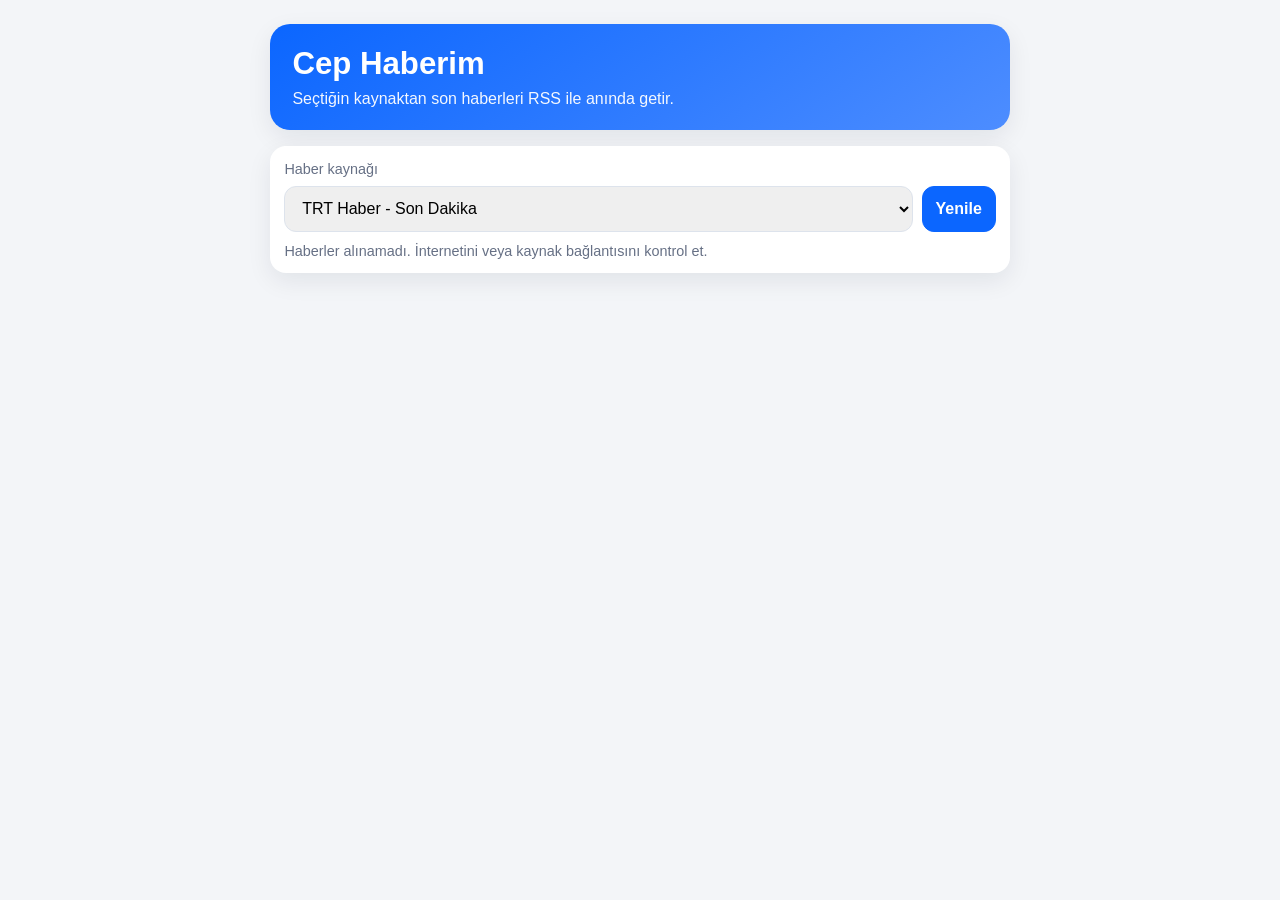
==== index.html @ c07b975d "Tek dosyada calisabilen Cep Haberim surumu ekle" ====
<!doctype html>
<html lang="tr">
  <head>
    <meta charset="UTF-8" />
    <meta name="viewport" content="width=device-width, initial-scale=1.0" />
    <title>Cep Haberim</title>
    <link rel="stylesheet" href="styles.css" />
  </head>
  <body>
    <main class="app-shell">
      <header class="hero">
        <h1>Cep Haberim</h1>
        <p>Seçtiğin kaynaktan son haberleri RSS ile anında getir.</p>
      </header>

      <section class="controls" aria-label="Kaynak seçimi">
        <label for="sourceSelect">Haber kaynağı</label>
        <div class="control-row">
          <select id="sourceSelect"></select>
          <button id="refreshBtn" type="button">Yenile</button>
        </div>
        <p id="statusText" class="status">Kaynak seç ve haberleri yükle.</p>
      </section>

      <section>
        <ul id="newsList" class="news-list" aria-live="polite"></ul>
      </section>
    </main>

    <template id="newsCardTemplate">
      <li class="news-card">
        <a class="news-link" target="_blank" rel="noopener noreferrer">
          <h2 class="news-title"></h2>
          <p class="news-summary"></p>
          <div class="news-meta">
            <span class="news-date"></span>
            <span class="news-source"></span>
          </div>
        </a>
      </li>
    </template>

    <script src="app.js" defer></script>
  </body>
</html>
---- styles.css ----
:root {
  color-scheme: light;
  --bg: #f3f5f8;
  --surface: #ffffff;
  --accent: #0b66ff;
  --accent-dark: #004fcc;
  --text: #1a1f2c;
  --muted: #667085;
  --border: #dde3ec;
  --shadow: 0 8px 24px rgba(12, 24, 48, 0.08);
}

* {
  box-sizing: border-box;
}

body {
  margin: 0;
  min-height: 100vh;
  font-family: "Inter", "Segoe UI", Roboto, Arial, sans-serif;
  background: var(--bg);
  color: var(--text);
}

.app-shell {
  max-width: 780px;
  margin: 0 auto;
  padding: 1rem 0.9rem 2rem;
}

.hero {
  background: linear-gradient(145deg, #0b66ff, #4d8dff);
  color: #fff;
  border-radius: 20px;
  padding: 1.2rem;
  box-shadow: var(--shadow);
}

.hero h1 {
  margin: 0;
  font-size: 1.7rem;
}

.hero p {
  margin: 0.45rem 0 0;
  opacity: 0.95;
}

.controls {
  margin-top: 1rem;
  background: var(--surface);
  border-radius: 16px;
  padding: 0.9rem;
  box-shadow: var(--shadow);
}

.controls label {
  font-size: 0.9rem;
  color: var(--muted);
}

.control-row {
  margin-top: 0.45rem;
  display: grid;
  grid-template-columns: 1fr auto;
  gap: 0.55rem;
}

select,
button {
  border: 1px solid var(--border);
  border-radius: 12px;
  padding: 0.8rem;
  font-size: 1rem;
}

button {
  background: var(--accent);
  color: #fff;
  border: 1px solid var(--accent);
  cursor: pointer;
  font-weight: 600;
}

button:hover,
button:focus-visible {
  background: var(--accent-dark);
}

.status {
  margin: 0.65rem 0 0;
  font-size: 0.9rem;
  color: var(--muted);
}

.news-list {
  list-style: none;
  padding: 0;
  margin: 1rem 0 0;
  display: grid;
  gap: 0.75rem;
}

.news-card {
  background: var(--surface);
  border-radius: 16px;
  box-shadow: var(--shadow);
  overflow: hidden;
}

.news-link {
  display: block;
  text-decoration: none;
  color: inherit;
  padding: 0.95rem;
}

.news-title {
  margin: 0;
  font-size: 1.05rem;
  line-height: 1.35;
}

.news-summary {
  margin: 0.55rem 0 0;
  color: var(--muted);
  line-height: 1.5;
}

.news-meta {
  margin-top: 0.75rem;
  display: flex;
  justify-content: space-between;
  gap: 0.7rem;
  color: #67768b;
  font-size: 0.82rem;
}

@media (min-width: 768px) {
  .app-shell {
    padding: 1.5rem 1.25rem 2.5rem;
  }

  .hero {
    padding: 1.4rem;
  }

  .hero h1 {
    font-size: 1.95rem;
  }
}
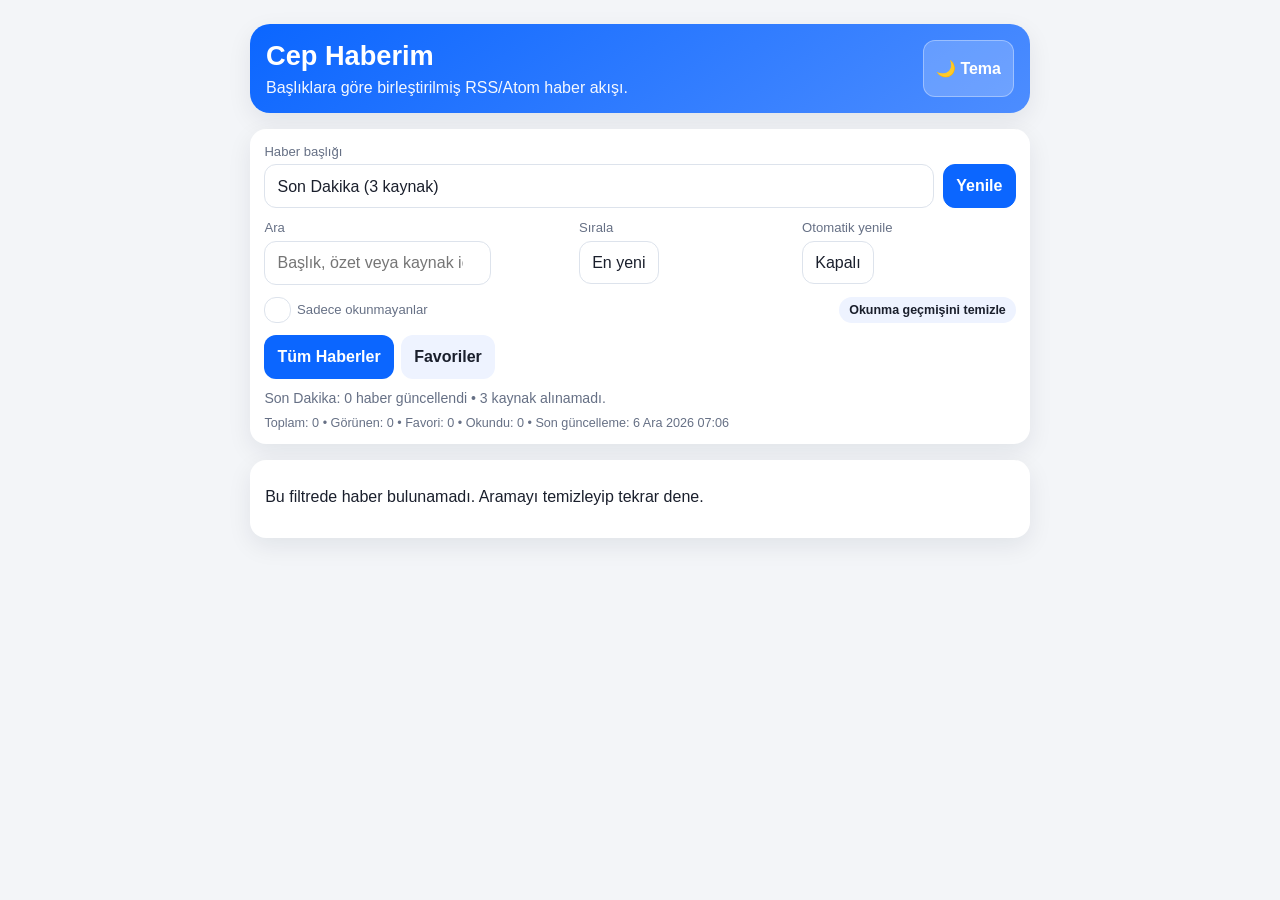
==== commit a086c970: "Rebuild app with stronger feed reliability and cleaner mobile UX" ====
--- a/index.html
+++ b/index.html
@@ -2,24 +2,65 @@
 <html lang="tr">
   <head>
     <meta charset="UTF-8" />
-    <meta name="viewport" content="width=device-width, initial-scale=1.0" />
+    <meta name="viewport" content="width=device-width, initial-scale=1.0, viewport-fit=cover" />
     <title>Cep Haberim</title>
+    <meta name="apple-mobile-web-app-capable" content="yes" />
+    <meta name="apple-mobile-web-app-status-bar-style" content="default" />
+    <meta name="theme-color" content="#0b66ff" />
     <link rel="stylesheet" href="styles.css" />
   </head>
   <body>
     <main class="app-shell">
       <header class="hero">
-        <h1>Cep Haberim</h1>
-        <p>Seçtiğin kaynaktan son haberleri RSS ile anında getir.</p>
+        <div>
+          <h1>Cep Haberim</h1>
+          <p>Başlıklara göre birleştirilmiş RSS/Atom haber akışı.</p>
+        </div>
+        <button id="themeBtn" type="button" class="ghost-btn">🌙 Tema</button>
       </header>
 
-      <section class="controls" aria-label="Kaynak seçimi">
-        <label for="sourceSelect">Haber kaynağı</label>
+      <section class="controls" aria-label="Haber filtreleri">
+        <label for="sourceSelect">Haber başlığı</label>
         <div class="control-row">
           <select id="sourceSelect"></select>
           <button id="refreshBtn" type="button">Yenile</button>
         </div>
-        <p id="statusText" class="status">Kaynak seç ve haberleri yükle.</p>
+
+        <div class="control-grid">
+          <div>
+            <label for="searchInput">Ara</label>
+            <input id="searchInput" type="search" placeholder="Başlık, özet veya kaynak içinde ara..." />
+          </div>
+          <div>
+            <label for="sortSelect">Sırala</label>
+            <select id="sortSelect">
+              <option value="newest">En yeni</option>
+              <option value="oldest">En eski</option>
+            </select>
+          </div>
+          <div>
+            <label for="autoRefreshSelect">Otomatik yenile</label>
+            <select id="autoRefreshSelect">
+              <option value="0">Kapalı</option>
+              <option value="60">1 dk</option>
+              <option value="180">3 dk</option>
+              <option value="300">5 dk</option>
+            </select>
+          </div>
+        </div>
+
+        <div class="check-row">
+          <label class="check-item"><input id="unreadOnlyCheck" type="checkbox" /> Sadece okunmayanlar</label>
+          <button id="clearReadBtn" class="tiny-btn" type="button">Okunma geçmişini temizle</button>
+        </div>
+
+        <div class="segmented" role="tablist" aria-label="Görünüm modu">
+          <button id="allTab" type="button" class="segmented-btn active">Tüm Haberler</button>
+          <button id="favoritesTab" type="button" class="segmented-btn">Favoriler</button>
+        </div>
+
+        <p id="statusText" class="status">Başlık seç ve haberleri yükle.</p>
+        <p id="statsText" class="status small"></p>
       </section>
 
       <section>
@@ -29,7 +70,15 @@
 
     <template id="newsCardTemplate">
       <li class="news-card">
+        <div class="card-actions">
+          <span class="read-badge">Yeni</span>
+          <div>
+            <button class="tiny-btn fav-btn" type="button">☆ Favori</button>
+            <button class="tiny-btn share-btn" type="button">Paylaş</button>
+          </div>
+        </div>
         <a class="news-link" target="_blank" rel="noopener noreferrer">
+          <img class="news-image" alt="Haber görseli" loading="lazy" />
           <h2 class="news-title"></h2>
           <p class="news-summary"></p>
           <div class="news-meta">
--- a/styles.css
+++ b/styles.css
@@ -7,43 +7,58 @@
   --text: #1a1f2c;
   --muted: #667085;
   --border: #dde3ec;
+  --chip: #eef3ff;
   --shadow: 0 8px 24px rgba(12, 24, 48, 0.08);
 }
 
-* {
-  box-sizing: border-box;
+body.dark {
+  --bg: #111827;
+  --surface: #1f2937;
+  --accent: #3b82f6;
+  --accent-dark: #2563eb;
+  --text: #f3f4f6;
+  --muted: #9ca3af;
+  --border: #334155;
+  --chip: #1e3a8a;
+  --shadow: 0 10px 28px rgba(0, 0, 0, 0.35);
 }
 
+* { box-sizing: border-box; }
 body {
   margin: 0;
   min-height: 100vh;
+  -webkit-text-size-adjust: 100%;
+  text-size-adjust: 100%;
   font-family: "Inter", "Segoe UI", Roboto, Arial, sans-serif;
   background: var(--bg);
   color: var(--text);
 }
 
 .app-shell {
-  max-width: 780px;
+  max-width: 820px;
   margin: 0 auto;
-  padding: 1rem 0.9rem 2rem;
+  padding: calc(1rem + env(safe-area-inset-top)) calc(0.9rem + env(safe-area-inset-right)) calc(2rem + env(safe-area-inset-bottom)) calc(0.9rem + env(safe-area-inset-left));
 }
-
 .hero {
   background: linear-gradient(145deg, #0b66ff, #4d8dff);
   color: #fff;
   border-radius: 20px;
-  padding: 1.2rem;
+  padding: 1rem;
   box-shadow: var(--shadow);
+  display: flex;
+  justify-content: space-between;
+  gap: 0.7rem;
 }
+.hero h1 { margin: 0; font-size: 1.7rem; }
+.hero p { margin: 0.45rem 0 0; opacity: 0.95; }
 
-.hero h1 {
-  margin: 0;
-  font-size: 1.7rem;
-}
-
-.hero p {
-  margin: 0.45rem 0 0;
-  opacity: 0.95;
+.ghost-btn {
+  background: rgba(255,255,255,0.2);
+  border: 1px solid rgba(255,255,255,0.35);
+  color: #fff;
+  border-radius: 12px;
+  padding: 0.65rem 0.75rem;
+  cursor: pointer;
 }
 
 .controls {
@@ -53,99 +68,80 @@
   padding: 0.9rem;
   box-shadow: var(--shadow);
 }
+label { font-size: 0.82rem; color: var(--muted); display: block; margin-bottom: 0.35rem; }
+.control-row { display: grid; grid-template-columns: 1fr auto; gap: 0.55rem; }
+.control-grid { margin-top: 0.75rem; display: grid; gap: 0.6rem; grid-template-columns: 1fr; }
 
-.controls label {
-  font-size: 0.9rem;
-  color: var(--muted);
-}
-
-.control-row {
-  margin-top: 0.45rem;
-  display: grid;
-  grid-template-columns: 1fr auto;
-  gap: 0.55rem;
-}
-
-select,
-button {
+select, button, input {
   border: 1px solid var(--border);
   border-radius: 12px;
-  padding: 0.8rem;
-  font-size: 1rem;
+  padding: 0.76rem;
+  font-size: 16px;
+  background: var(--surface);
+  color: var(--text);
+  -webkit-appearance: none;
+  appearance: none;
 }
+button { background: var(--accent); color: #fff; border-color: var(--accent); cursor: pointer; font-weight: 600; }
+button:hover, button:focus-visible { background: var(--accent-dark); }
 
-button {
-  background: var(--accent);
-  color: #fff;
-  border: 1px solid var(--accent);
-  cursor: pointer;
-  font-weight: 600;
-}
+.check-row { display: flex; justify-content: space-between; gap: 0.5rem; align-items: center; margin-top: 0.7rem; flex-wrap: wrap; }
+.check-item { display: flex; gap: 0.4rem; align-items: center; margin: 0; }
+.check-item input { margin: 0; }
 
-button:hover,
-button:focus-visible {
-  background: var(--accent-dark);
-}
+.segmented { display: flex; gap: 0.45rem; margin-top: 0.75rem; }
+.segmented-btn { background: var(--chip); color: var(--text); border-color: transparent; }
+.segmented-btn.active { background: var(--accent); color: #fff; }
 
-.status {
-  margin: 0.65rem 0 0;
-  font-size: 0.9rem;
-  color: var(--muted);
-}
+.status { margin: 0.65rem 0 0; font-size: 0.88rem; color: var(--muted); }
+.status.small { font-size: 0.79rem; }
+.news-list { list-style: none; padding: 0; margin: 1rem 0 0; display: grid; gap: 0.75rem; }
+.news-card { background: var(--surface); border-radius: 16px; box-shadow: var(--shadow); overflow: hidden; }
+.news-card.read { opacity: 0.8; }
 
-.news-list {
-  list-style: none;
-  padding: 0;
-  margin: 1rem 0 0;
-  display: grid;
-  gap: 0.75rem;
-}
-
-.news-card {
-  background: var(--surface);
-  border-radius: 16px;
-  box-shadow: var(--shadow);
-  overflow: hidden;
-}
-
-.news-link {
-  display: block;
-  text-decoration: none;
-  color: inherit;
-  padding: 0.95rem;
-}
-
-.news-title {
-  margin: 0;
-  font-size: 1.05rem;
-  line-height: 1.35;
-}
-
-.news-summary {
-  margin: 0.55rem 0 0;
-  color: var(--muted);
-  line-height: 1.5;
-}
-
-.news-meta {
-  margin-top: 0.75rem;
+.card-actions {
   display: flex;
   justify-content: space-between;
-  gap: 0.7rem;
-  color: #67768b;
-  font-size: 0.82rem;
+  align-items: center;
+  gap: 0.4rem;
+  padding: 0.45rem 0.5rem 0;
 }
+.read-badge {
+  font-size: 0.72rem;
+  padding: 0.2rem 0.55rem;
+  border-radius: 999px;
+  background: #dcfce7;
+  color: #166534;
+}
+.news-card.read .read-badge {
+  background: #e5e7eb;
+  color: #374151;
+}
+.tiny-btn {
+  padding: 0.3rem 0.55rem;
+  font-size: 0.78rem;
+  border-radius: 999px;
+  background: var(--chip);
+  color: var(--text);
+  border-color: transparent;
+}
+.tiny-btn.active { background: #f59e0b; color: #111827; }
+
+.news-link { display: block; text-decoration: none; color: inherit; padding: 0.75rem 0.95rem 0.95rem; }
+.news-image {
+  width: 100%;
+  max-height: 190px;
+  object-fit: cover;
+  border-radius: 12px;
+  display: none;
+  margin-bottom: 0.65rem;
+}
+.news-image.show { display: block; }
+.news-title { margin: 0; font-size: 1.05rem; line-height: 1.35; }
+.news-summary { margin: 0.55rem 0 0; color: var(--muted); line-height: 1.45; }
+.news-meta { margin-top: 0.75rem; display: flex; justify-content: space-between; gap: 0.7rem; color: var(--muted); font-size: 0.8rem; }
 
 @media (min-width: 768px) {
-  .app-shell {
-    padding: 1.5rem 1.25rem 2.5rem;
-  }
-
-  .hero {
-    padding: 1.4rem;
-  }
-
-  .hero h1 {
-    font-size: 1.95rem;
-  }
+  .app-shell { padding: 1.5rem 1.25rem 2.5rem; }
+  .control-grid { grid-template-columns: 1fr 0.7fr 0.7fr; }
 }
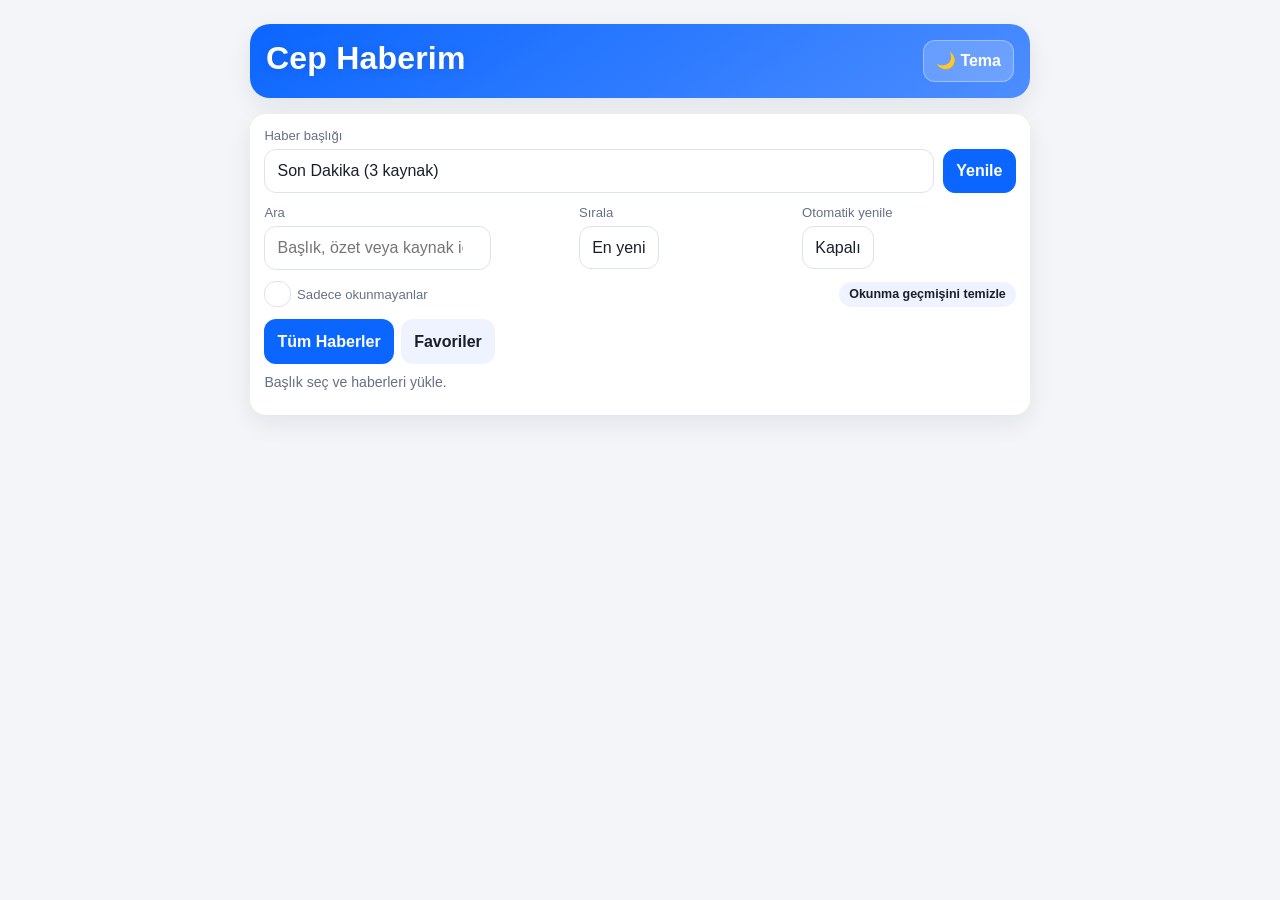
==== commit b5e5c1fc: "Refine Cep Haberim title typography and remove subtitle" ====
--- a/index.html
+++ b/index.html
@@ -7,6 +7,8 @@
     <meta name="apple-mobile-web-app-capable" content="yes" />
     <meta name="apple-mobile-web-app-status-bar-style" content="default" />
     <meta name="theme-color" content="#0b66ff" />
+    <link rel="icon" type="image/svg+xml" href="icon.svg" />
+    <link rel="apple-touch-icon" href="icon.svg" />
     <link rel="stylesheet" href="styles.css" />
   </head>
   <body>
@@ -14,7 +16,6 @@
       <header class="hero">
         <div>
           <h1>Cep Haberim</h1>
-          <p>Başlıklara göre birleştirilmiş RSS/Atom haber akışı.</p>
         </div>
         <button id="themeBtn" type="button" class="ghost-btn">🌙 Tema</button>
       </header>
--- a/styles.css
+++ b/styles.css
@@ -49,8 +49,14 @@
   justify-content: space-between;
   gap: 0.7rem;
 }
-.hero h1 { margin: 0; font-size: 1.7rem; }
-.hero p { margin: 0.45rem 0 0; opacity: 0.95; }
+.hero h1 {
+  margin: 0;
+  font-size: 2rem;
+  font-weight: 800;
+  letter-spacing: 0.2px;
+  font-family: "Avenir Next", "SF Pro Display", "Segoe UI", "Inter", sans-serif;
+  text-shadow: 0 1px 10px rgba(0, 0, 0, 0.12);
+}
 
 .ghost-btn {
   background: rgba(255,255,255,0.2);
